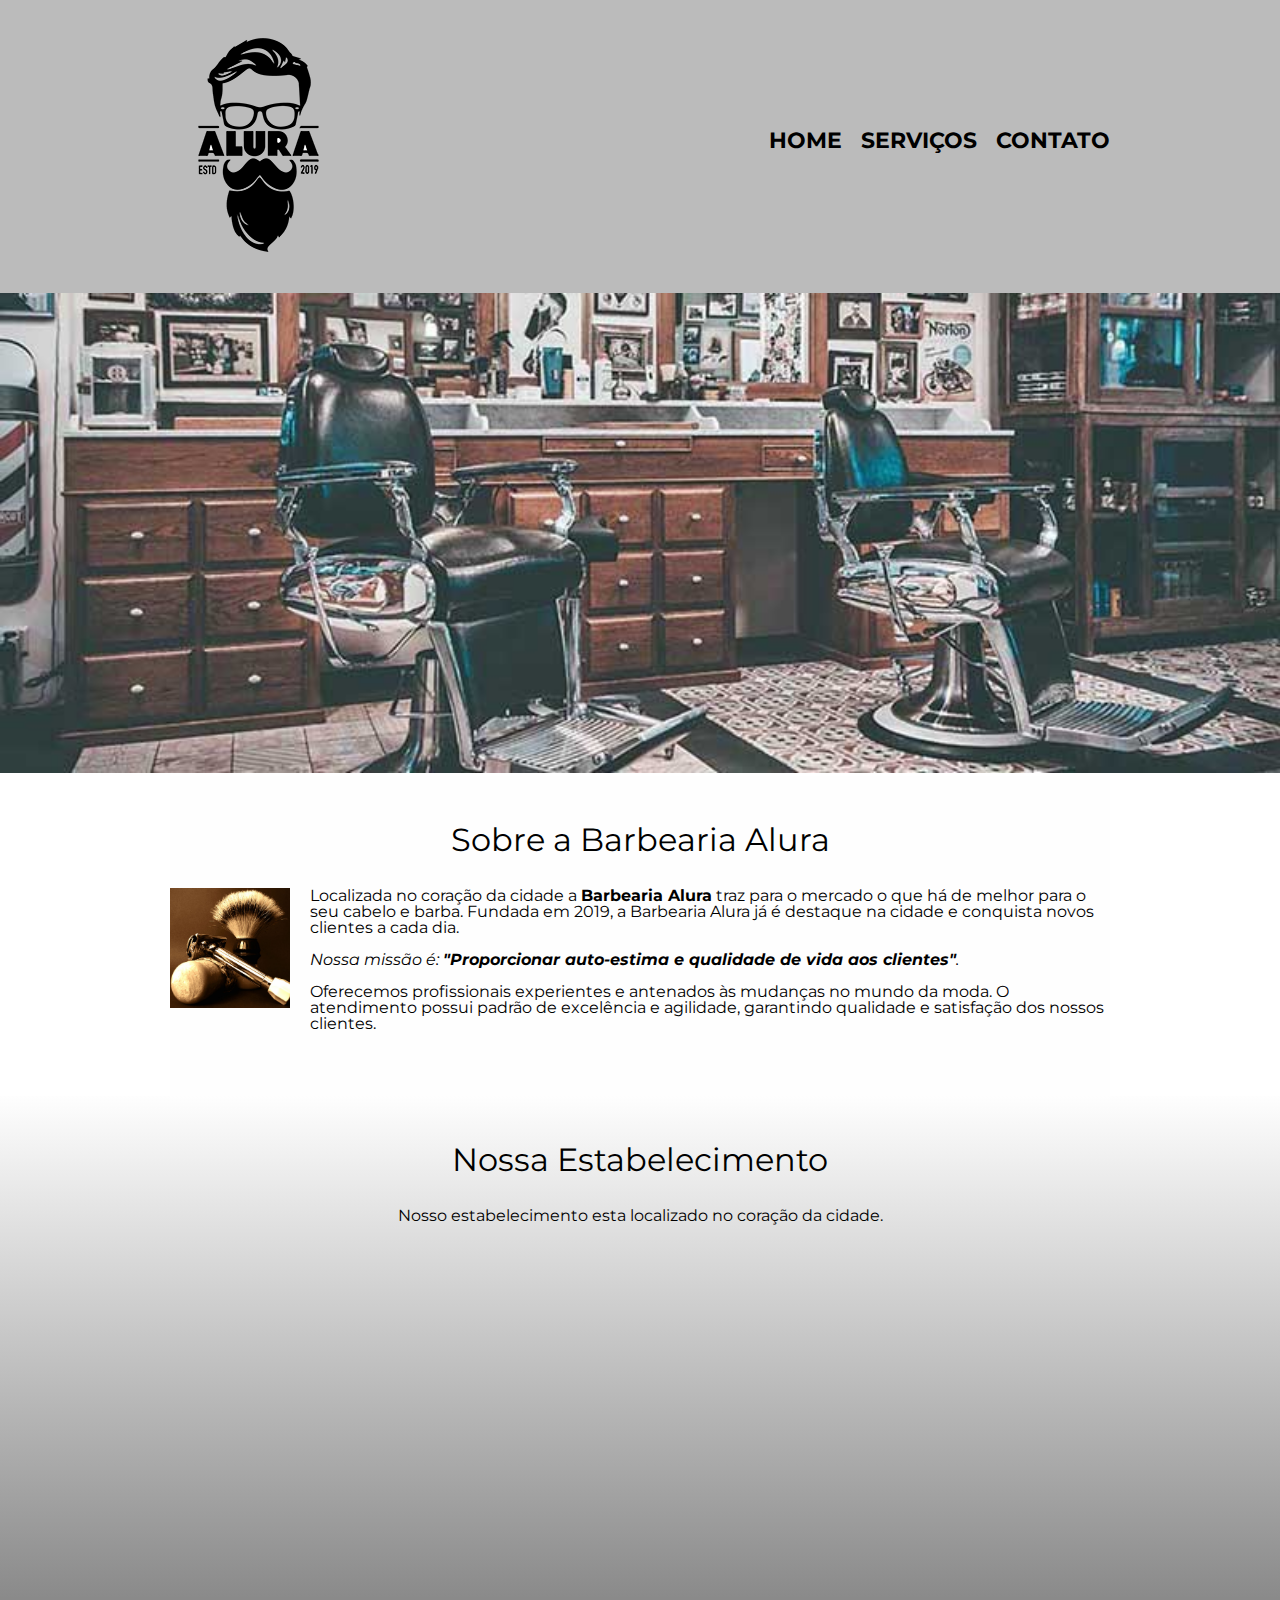
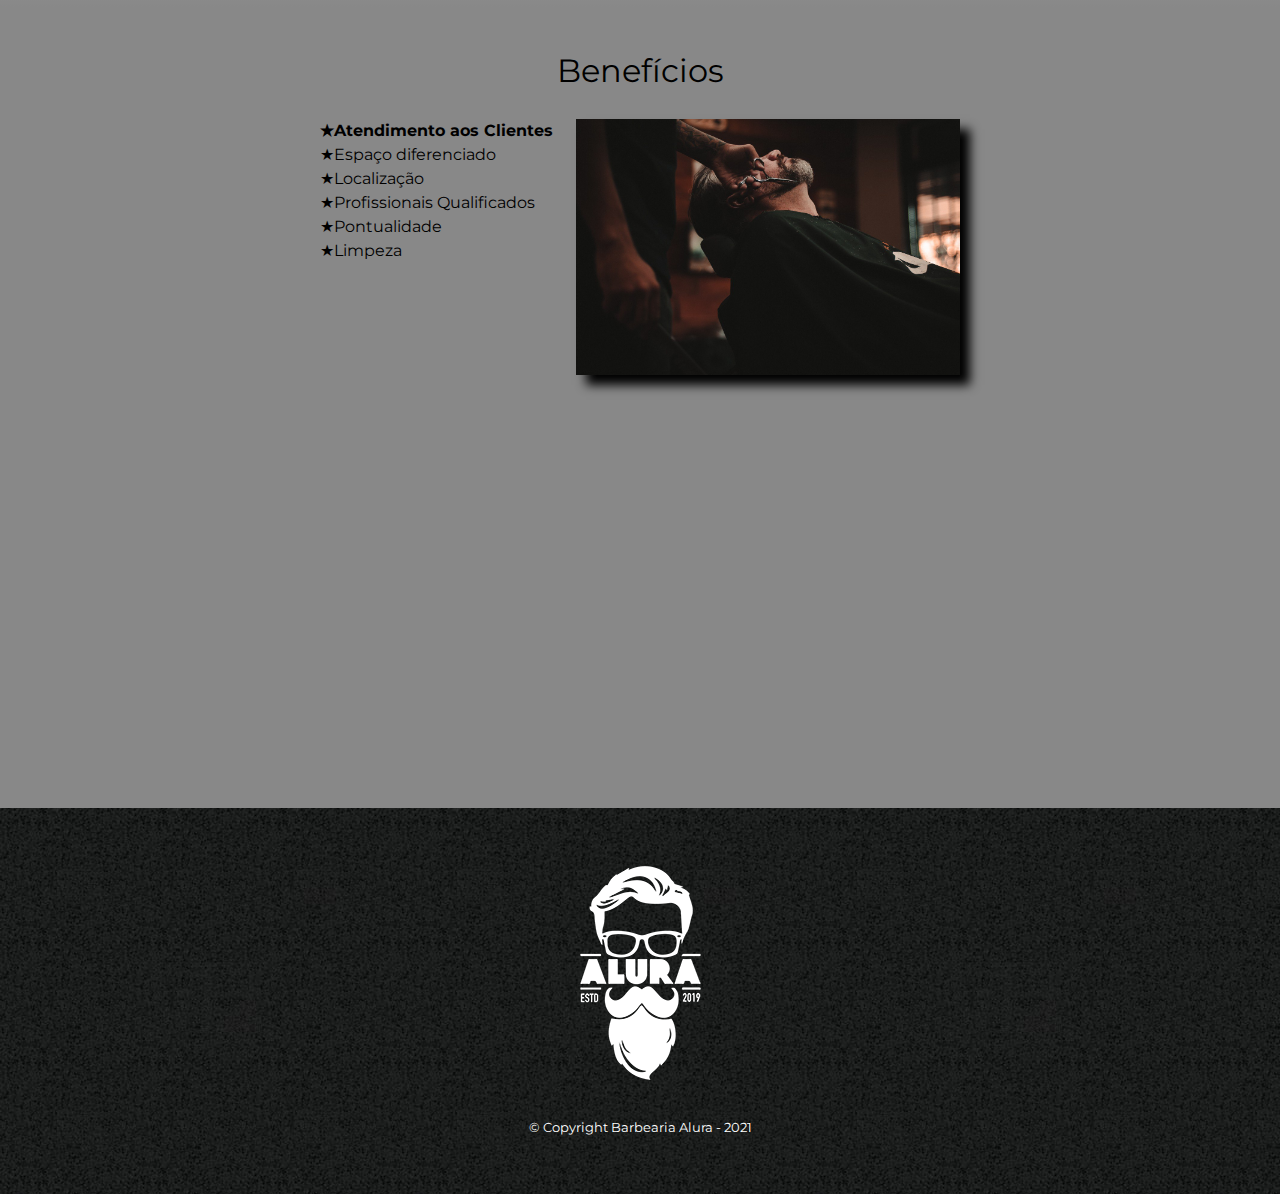
==== index.html @ 5606df6f "Add files via upload" ====
<!DOCTYPE html>
<html lang="pt-br">
	<head>
		<meta charset="UTF-8">
		<meta name="viewport" content="width=device-width">
		<title>Barbearia Alura</title>
		<link rel="stylesheet" href="reset.css">
		<link rel="stylesheet" href="style.css">
		<link href="https://fonts.googleapis.com/css2?family=Montserrat&display=swap" rel="stylesheet">
	</head>

	<body>
		<header>
			<div class="caixa">				
				<h1><img src="logo.png"></h1>
				
				<nav>
					<ul>
						<li><a href="index.html">Home</a></li>
						<li><a href="servicos.html">Serviços</a></li>
						<li><a href="contato.html">Contato</a></li>
					</ul>
				</nav>
			</div>
		</header>
		
		<img class="banner" src="banner.jpg">

		<main>
			<section class="principal">
				<h2 class="titulo-principal">Sobre a Barbearia Alura</h2>

				<img src="utensilios.jpg" alt="Utensílios de um barbeiro." class="utensilios">
		 
				<p>Localizada no coração da cidade a <strong>Barbearia Alura</strong> traz para o mercado o que há de melhor para o seu cabelo e barba. Fundada em 2019, a Barbearia Alura já é destaque na cidade e conquista novos clientes a cada dia.</p>
	
				<p id="missao"><em>Nossa missão é: <strong>"Proporcionar auto-estima e qualidade de vida aos clientes"</strong>.</em></p>
	
				<p>Oferecemos profissionais experientes e antenados às mudanças no mundo da moda. O atendimento possui padrão de excelência e agilidade, garantindo qualidade e satisfação dos nossos clientes.</p>
			</section>


			<section class="mapa">
				<h2 class="titulo-principal">Nossa Estabelecimento</h2>

				<p>Nosso estabelecimento esta localizado no coração da cidade.</p>

				<div class="mapa-conteudo">
					<iframe src="https://www.google.com/maps/embed?pb=!1m18!1m12!1m3!1d3656.4479946194874!2d-46.633962767476184!3d-23.588261026558293!2m3!1f0!2f0!3f0!3m2!1i1024!2i768!4f13.1
					!3m3!1m2!1s0x94ce5a2b2ed7f3a1%3A0xab35da2f5ca62674!2sCaelum%20-%20Education%20and%20Innovation!5e0!3m2!1sen!2sbr!4v1610643686633!5m2!1sen!2sbr"
					 width="100%" height="300" frameborder="0" style="border:0;" allowfullscreen="" aria-hidden="false" tabindex="0"></iframe>
				</div>
			</section>
	
			<section class="beneficios">
				<h3 class="titulo-principal">Benefícios</h3>
	
				<div class="conteudo-beneficios">
					<ul class="lista-beneficios">
						<li class="itens">Atendimento aos Clientes</li>
						<li class="itens">Espaço diferenciado</li>
						<li class="itens">Localização</li>
						<li class="itens">Profissionais Qualificados</li>
						<li class="itens">Pontualidade</li>
						<li class="itens">Limpeza</li>
					</ul><img src="beneficios.jpg" class="imagem-beneficios">
				</div>

				<div class="video">
					<iframe width="100%" height="315" src="https://www.youtube.com/embed/wcVVXUV0YUY" frameborder="0" allow="accelerometer; autoplay; encrypted-media; gyroscope; picture-in-picture" allowfullscreen></iframe>
				</div>
			</section>
		</main>

		<footer>
			<img src="logo-branco.png">
			<p class="copyright">&copy; Copyright Barbearia Alura - 2021</p>
		</footer>
	</body>
</html>
---- style.css ----
body{
    font-family: 'Montserrat', sans-serif;
}
header{
    background: #BBBBBB;
    padding: 20px 0;
}

.caixa{
    position: relative;
    width: 940px;
    margin: 0 auto;
}

nav{
    position: absolute;
    top: 110px;
    right: 0;
}

nav li{
    display: inline;
    margin: 0 0 0 15px;
}

nav a{
    text-transform: uppercase;
    color: #000000;
    font-weight: bold;
    font-size: 22px;
    text-decoration: none;
}

nav a:hover{
    color: #C78C19;
    text-decoration: underline;
}

.selecione-agendamento{
    text-align: center;
    font-size: 30px;
    font-weight: bold;
    margin-top: 1em;
}

.produtos {
    width: 940px;
    margin: 0 auto;
    padding: 50px 0;
}

.produtos li {
    display: inline-block;
    text-align: center;
    width: 30%;
    vertical-align: top;
    margin: 0 1.5%;
    padding: 30px 20px;
    box-sizing: border-box;
    border: 2px solid #000000;
    border-radius: 10px;
}

.produtos li:hover{
    border-color:#C78C19;
}

.produtos li:hover h2{
    font-size: 34px;
}

.produtos li:active{
    border-color:#088C19;
}

.produtos h2 {
    font-size: 30px;
    font-weight: bold;
}

.produto-descricao {
    font-size: 18px;
}

.produto-preco {
    font-size: 22px;
    font-weight: bold;
    margin-top: 10px;
}

footer{
    text-align: center;
    background: url("bg.jpg");
    padding: 40px 0;
}

.copyright{
    color: #FFFFFF;
    font-size: 13px;
    margin: 20px 0;
}

main{

}

form{
    margin: 40px 0;
}
form label, form legend{
    display: block;
    font-size: 20px;
    margin: 0 0 10px;
}

.input-padrao{
    display: block;
    margin: 0 0 20px;
    padding: 10px 25px;
    width: 50%;
    border-radius: 5px;
    border: 1px solid;
}

.checkbox{
    margin: 20px 0;
}

.enviar{
    width: 40%;
    padding: 15px 0;
    background: orange;
    color:white;
    font-weight: bold;
    font-size: 18px;
    border: none;
    border-radius: 5px;
    transition: 1s all;
    cursor: pointer;
}

.enviar:hover{
    background: darkorange;
    transform: scale(1.2);
}

table{
    margin: 20px 0 40px;
}

thead{
    background-color: #555555;
    color: #FFFFFF;
    font-weight: bold;
}

th, td{
    border: 1px solid #000000;
    padding: 8px 15px;
}

/* CSS da página inicial */

.banner{
    width: 100%;
}

.titulo-principal{
    text-align: center;
    font-size: 2em;
    margin: 0 0 1em;
    clear: left;
}

.principal{
    padding: 3em 0;
    background: #FEFEFE;
    width: 940px;
    margin: 0 auto;
}

.principal p{
    margin: 0 0 1em;
}

.principal strong{
    font-weight: bold;
}

.principal em{
    font-style: italic;
}

.utensilios{
    width: 120px;
    float: left;
    margin: 0 20px 20px 0;
}

.mapa{
    padding: 3em 0;
    background: linear-gradient(#FEFEFE, #888888);
}

.mapa p{
    margin: 0 0 2em;
    text-align: center;
}

.mapa-conteudo{
    width: 940px;
    margin: 0 auto;
}

.beneficios{
    padding: 3em 0;
    background: #888888;
}

.conteudo-beneficios{
    width: 640px;
    margin: 0 auto;
}

.lista-beneficios{
    width: 40%;
    display: inline-block;
    vertical-align: top;
}

.itens{
    line-height: 1.5;
}

.itens:before{
    content: "★";

}

.itens:first-child{
    font-weight: bold;
}

.imagem-beneficios{
    width: 60%;
    opacity: 1;
    transition: 400ms;
    box-shadow: 10px 10px 10px 0 #000000;
}

.imagem-beneficios:hover{
    opacity: 0.3;
}
.video{
    width: 560px;
    margin: 2em auto;
}
/* Responsividade */

@media screen and (max-width: 480px){

    .caixa, .principal, .conteudo-beneficios, .mapa-conteudo, .video{
        width: auto;
    }

    h1{
        text-align: center;
    }

    nav{
        position: static;
        text-align: center;
    }

    .lista-beneficios, .imagem-beneficios{
        width: 100%;
    }
}
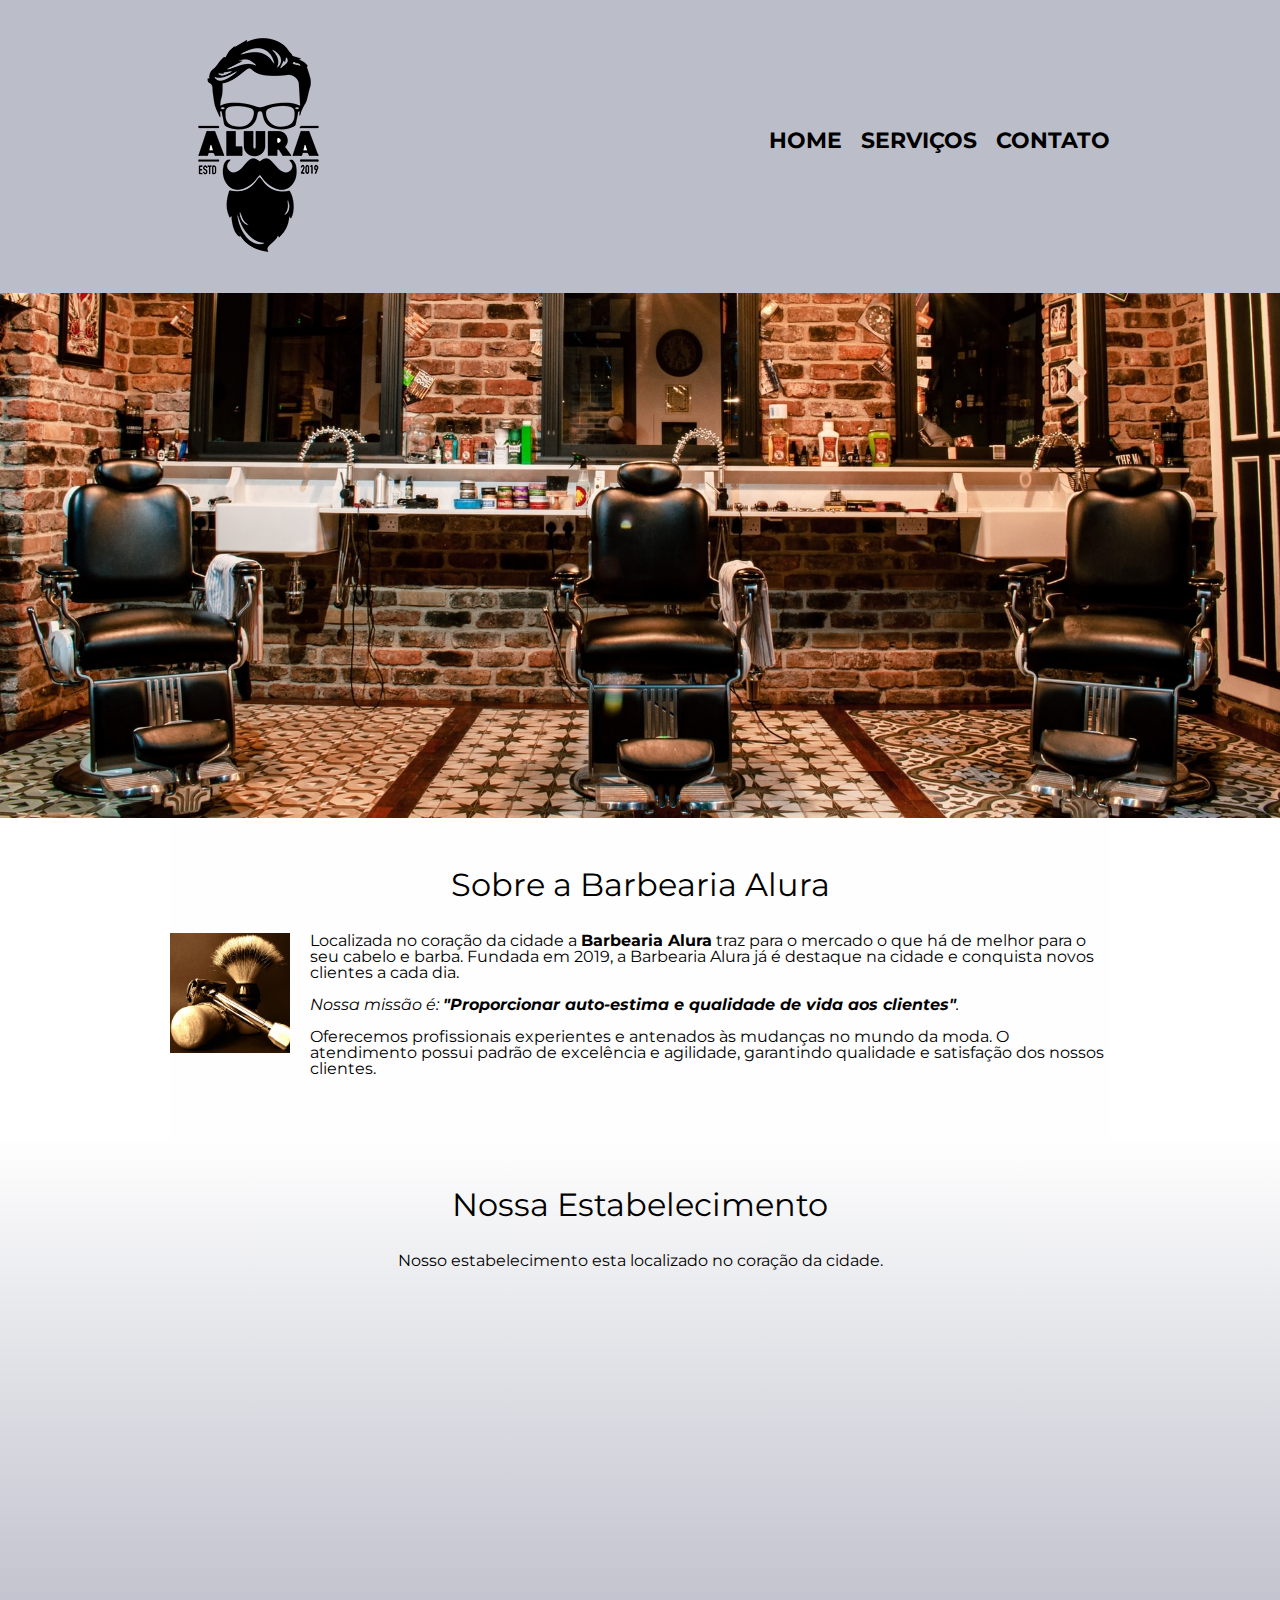
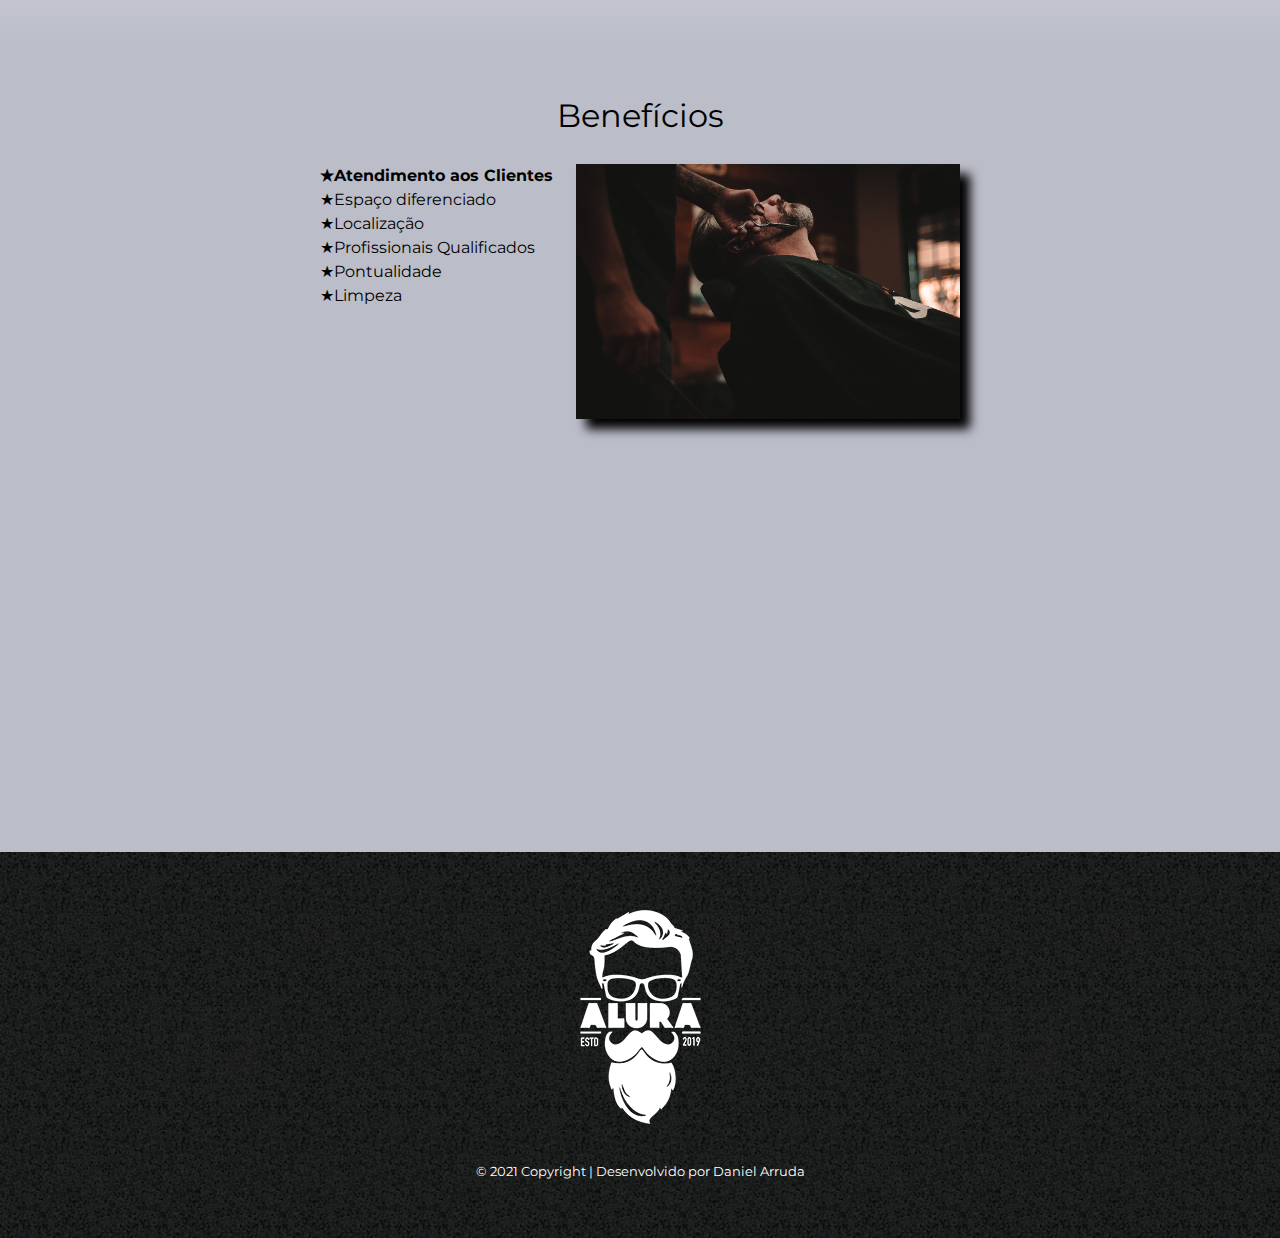
==== commit 22bfd61e: "Added the author" ====
--- a/index.html
+++ b/index.html
@@ -4,15 +4,15 @@
 		<meta charset="UTF-8">
 		<meta name="viewport" content="width=device-width">
 		<title>Barbearia Alura</title>
-		<link rel="stylesheet" href="reset.css">
-		<link rel="stylesheet" href="style.css">
+		<link rel="stylesheet" href="./css/reset.css">
+		<link rel="stylesheet" href="./css/style.css">
 		<link href="https://fonts.googleapis.com/css2?family=Montserrat&display=swap" rel="stylesheet">
 	</head>
 
 	<body>
 		<header>
 			<div class="caixa">				
-				<h1><img src="logo.png"></h1>
+				<h1><img src="./img/logo.png"></h1>
 				
 				<nav>
 					<ul>
@@ -24,13 +24,13 @@
 			</div>
 		</header>
 		
-		<img class="banner" src="banner.jpg">
+		<img class="banner" src="./img/banner.jpg">
 
 		<main>
 			<section class="principal">
 				<h2 class="titulo-principal">Sobre a Barbearia Alura</h2>
 
-				<img src="utensilios.jpg" alt="Utensílios de um barbeiro." class="utensilios">
+				<img src="./img/utensilios.jpg" alt="Utensílios de um barbeiro." class="utensilios">
 		 
 				<p>Localizada no coração da cidade a <strong>Barbearia Alura</strong> traz para o mercado o que há de melhor para o seu cabelo e barba. Fundada em 2019, a Barbearia Alura já é destaque na cidade e conquista novos clientes a cada dia.</p>
 	
@@ -63,7 +63,7 @@
 						<li class="itens">Profissionais Qualificados</li>
 						<li class="itens">Pontualidade</li>
 						<li class="itens">Limpeza</li>
-					</ul><img src="beneficios.jpg" class="imagem-beneficios">
+					</ul><img src="./img/beneficios.jpg" class="imagem-beneficios">
 				</div>
 
 				<div class="video">
@@ -73,8 +73,8 @@
 		</main>
 
 		<footer>
-			<img src="logo-branco.png">
-			<p class="copyright">&copy; Copyright Barbearia Alura - 2021</p>
+			<img src="./img/logo-branco.png">
+			<p class="copyright">&copy; 2021 Copyright | Desenvolvido por Daniel Arruda</p>
 		</footer>
 	</body>
 </html>--- a/css/style.css
+++ b/css/style.css
@@ -0,0 +1,332 @@
+body{
+    font-family: 'Montserrat', sans-serif;
+}
+header{
+    background: #BBBDC9;
+    padding: 20px 0;
+}
+
+.caixa{
+    position: relative;
+    width: 940px;
+    margin: 0 auto;
+}
+
+nav{
+    position: absolute;
+    top: 110px;
+    right: 0;
+}
+
+nav li{
+    display: inline;
+    margin: 0 0 0 15px;
+}
+
+nav a{
+    text-transform: uppercase;
+    color: #000000;
+    font-weight: bold;
+    font-size: 22px;
+    text-decoration: none;
+}
+
+nav a:hover{
+    color: #C78C19;
+    text-decoration: underline;
+}
+
+.selecione-agendamento{
+    text-align: center;
+    font-size: 25px;
+    font-weight: bold;
+    margin-top: 1em;
+}
+
+.produtos {
+    width: 940px;
+    margin: 0 auto;
+    padding: 50px 0;
+}
+
+.produtos li {
+    display: inline-block;
+    text-align: center;
+    width: 30%;
+    vertical-align: top;
+    margin: 0 1.5%;
+    padding: 30px 20px;
+    box-sizing: border-box;
+    border: 2px solid #000000;
+    border-radius: 10px;
+}
+
+.produtos li:hover{
+    border-color:#C78C19;
+}
+
+.produtos li:hover h2{
+    font-size: 30px;
+}
+
+.produtos li:active{
+    border-color:#088C19;
+}
+
+.produtos h2 {
+    font-size: 26px;
+    font-weight: bold;
+}
+
+.produto-descricao {
+    font-size: 18px;
+}
+
+.produto-preco {
+    font-size: 22px;
+    font-weight: bold;
+    margin-top: 10px;
+}
+
+footer{
+    text-align: center;
+    background: url("../img/bg.jpg");
+    padding: 40px 0;
+}
+
+.copyright{
+    color: #FFFFFF;
+    font-size: 13px;
+    margin: 20px 0;
+}
+
+main{
+    
+}
+
+form{
+    margin: 40px 0 0 100px;
+}
+form label, form legend{
+    display: block;
+    font-size: 20px;
+    margin: 0 0 10px;
+    color: darkslategray;
+        
+}
+
+.input-padrao{
+    display: block;
+    margin: 0 0 20px;
+    padding: 10px 25px;
+    width: 50%;
+    border-radius: 5px;
+    border: solid 1px #E5E5E5;
+    box-shadow: rgba(0,0,0, 0.1) 0px 0px 8px; 
+    -moz-box-shadow: rgba(0,0,0, 0.1) 0px 0px 8px; 
+    -webkit-box-shadow: rgba(0,0,0, 0.1) 0px 0px 8px; 
+    
+}
+
+.checkbox{
+    margin: 20px 0;
+}
+
+.enviar{
+    width: 30%;
+    padding: 15px 0;
+    background: orange;
+    color:white;
+    font-weight: bold;
+    font-size: 18px;
+    border: none;
+    border-radius: 5px;
+    transition: 1s all;
+    cursor: pointer;
+}
+
+.enviar:hover{
+    background: darkorange;
+    transform: scale(1.1);
+}
+
+#table{
+    margin: 20px 0 40px 100px;
+    color: darkslategray;
+}
+
+#table p{
+    margin: 0 0 10px 12px;
+    color: darkslategray;
+}
+
+thead{
+    background-color: #555555;
+    color: #FFFFFF;
+    font-weight: bold;
+}
+
+th, td{
+    border: 1px solid #000000;
+    padding: 8px 15px;
+}
+
+/* CSS da página inicial */
+
+.banner{
+    width: 100%;
+}
+
+.titulo-principal{
+    text-align: center;
+    font-size: 2em;
+    margin: 0 0 1em;
+    clear: left;
+}
+
+.principal{
+    padding: 3em 0;
+    background: #FEFEFE;
+    width: 940px;
+    margin: 0 auto;
+}
+
+.principal p{
+    margin: 0 0 1em;
+}
+
+.principal strong{
+    font-weight: bold;
+}
+
+.principal em{
+    font-style: italic;
+}
+
+.utensilios{
+    width: 120px;
+    float: left;
+    margin: 0 20px 20px 0;
+}
+
+.mapa{
+    padding: 3em 0;
+    background: linear-gradient(#FEFEFE, #BBBDC9);
+}
+
+.mapa p{
+    margin: 0 0 2em;
+    text-align: center;
+}
+
+.mapa-conteudo{
+    width: 940px;
+    margin: 0 auto;
+}
+
+.beneficios{
+    padding: 3em 0;
+    background: #BBBDC9;
+}
+
+.conteudo-beneficios{
+    width: 640px;
+    margin: 0 auto;
+}
+
+.lista-beneficios{
+    width: 40%;
+    display: inline-block;
+    vertical-align: top;
+}
+
+.itens{
+    line-height: 1.5;
+}
+
+.itens:before{
+    content: "★";
+
+}
+
+.itens:first-child{
+    font-weight: bold;
+}
+
+.imagem-beneficios{
+    width: 60%;
+    opacity: 1;
+    transition: 400ms;
+    box-shadow: 10px 10px 10px 0 #000000;
+}
+
+.imagem-beneficios:hover{
+    opacity: 0.3;
+}
+.video{
+    width: 560px;
+    margin: 2em auto;
+}
+/* Responsividade */
+
+@media screen and (max-width: 480px){
+
+    .caixa{
+        width: 100%;
+    }
+
+    .principal, .conteudo-beneficios, .mapa-conteudo, .video, .produtos{
+        width: 95%;
+    }
+
+    .principal p{
+        text-align: justify;
+    }
+
+    .utensilios{
+        margin: 0 10px 20px 0;
+    }
+
+    h1{
+        text-align: center;
+    }
+
+    nav{
+        position: static;
+        text-align: center;
+    }
+
+    .lista-beneficios, .imagem-beneficios{
+        width: 100%;
+    }
+
+    .produtos li{
+        width: 50%;
+        margin: 0 auto 10px;
+        display: block;
+        padding: 15px 20px;
+    }
+
+    .imagem-servicos{
+        width: 150px;
+    }
+
+    form{
+        margin: 40px 0 0 80px;
+    }
+
+    #table{
+        margin: 20px 0 40px 70px;
+    }
+
+    fieldset{
+        margin: 10px 0;
+    }
+
+    .enviar{
+        width: 40%;
+        font-size: 13px;
+    }
+}
+
+
